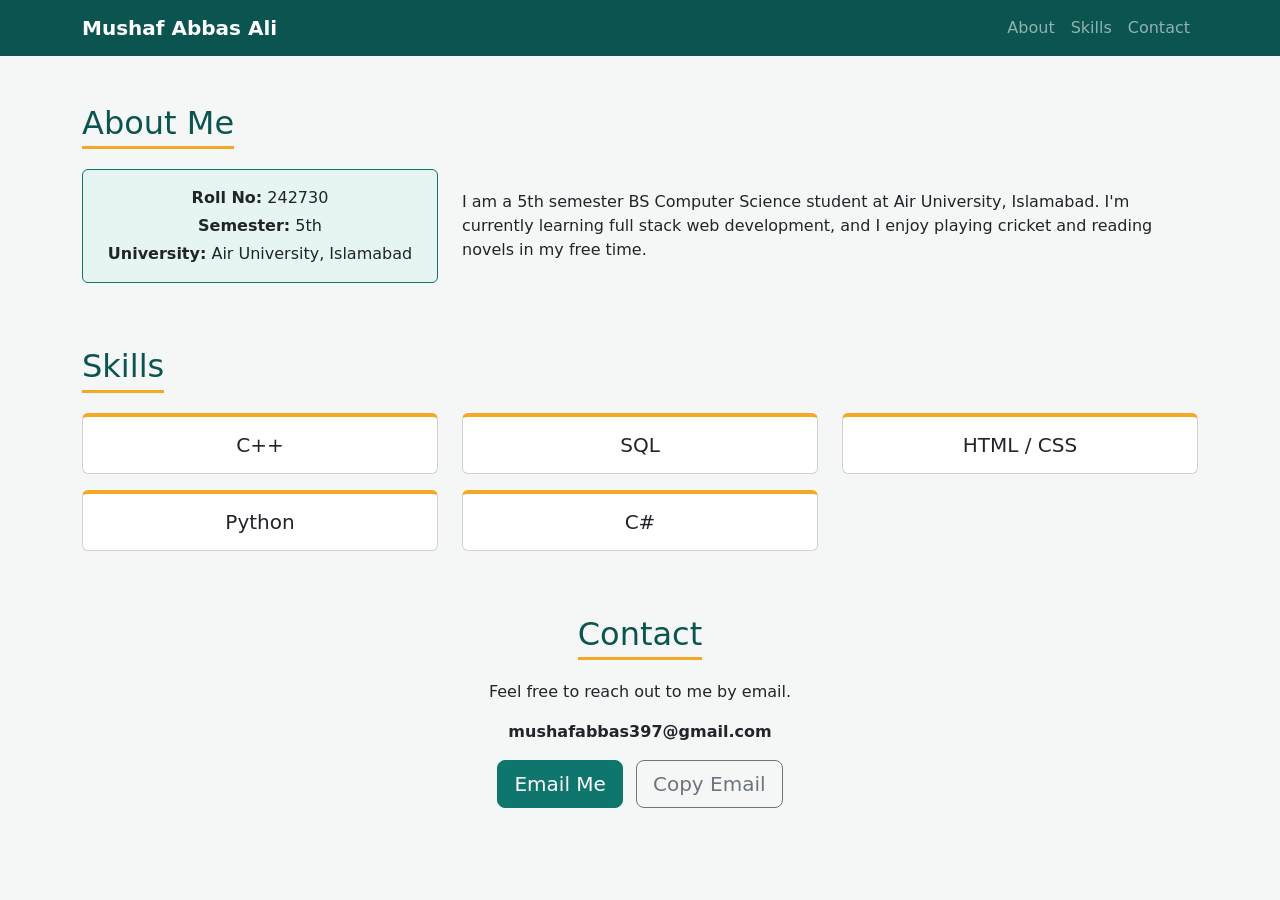
==== bootstrap-demo.html @ e4352b51 "Add bootstrap-demo.html with navbar, grid, buttons, and cards" ====
<!DOCTYPE html>
<html lang="en">
<head>
  <meta charset="UTF-8">
  <meta name="viewport" content="width=device-width, initial-scale=1.0">
  <title>Mushaf Abbas Ali - Portfolio</title>
  <link href="https://cdn.jsdelivr.net/npm/bootstrap@5.3.3/dist/css/bootstrap.min.css" rel="stylesheet">
  <style>
    :root {
      --brand: #0f766e;
      --brand-dark: #0b5450;
      --accent: #f4a825;
    }
    body {
      background-color: #f4f7f6;
    }
    .navbar {
      background-color: var(--brand-dark) !important;
    }
    .navbar .nav-link:hover {
      color: var(--accent) !important;
    }
    section h2 {
      color: var(--brand-dark);
      display: inline-block;
      border-bottom: 3px solid var(--accent);
      padding-bottom: 4px;
      margin-bottom: 20px;
    }
    .about-box {
      background-color: #e6f4f2;
      border: 1px solid var(--brand);
    }
    .skill-card {
      border-top: 4px solid var(--accent);
    }
    .skill-card:nth-child(3n+2) {
      border-top-color: var(--brand);
    }
    .skill-card:nth-child(3n) {
      border-top-color: #b25dcb;
    }
    .btn-brand {
      background-color: var(--brand);
      border-color: var(--brand);
      color: #fff;
    }
    .btn-brand:hover {
      background-color: var(--brand-dark);
      border-color: var(--brand-dark);
      color: #fff;
    }
  </style>
</head>
<body>

  <!-- Navbar -->
  <nav class="navbar navbar-expand-lg navbar-dark">
    <div class="container">
      <a class="navbar-brand fw-bold" href="#">Mushaf Abbas Ali</a>
      <button class="navbar-toggler" type="button" data-bs-toggle="collapse" data-bs-target="#navbarNav">
        <span class="navbar-toggler-icon"></span>
      </button>
      <div class="collapse navbar-collapse" id="navbarNav">
        <ul class="navbar-nav ms-auto">
          <li class="nav-item"><a class="nav-link" href="#about">About</a></li>
          <li class="nav-item"><a class="nav-link" href="#skills">Skills</a></li>
          <li class="nav-item"><a class="nav-link" href="#contact">Contact</a></li>
        </ul>
      </div>
    </div>
  </nav>

  <div class="container mt-5">

    <!-- About Me section using the grid system -->
    <section id="about" class="mb-5">
      <h2>About Me</h2>
      <div class="row align-items-center">
        <div class="col-md-4 text-center mb-3">
          <div class="p-3 about-box rounded">
            <p class="mb-1"><strong>Roll No:</strong> 242730</p>
            <p class="mb-1"><strong>Semester:</strong> 5th</p>
            <p class="mb-0"><strong>University:</strong> Air University, Islamabad</p>
          </div>
        </div>
        <div class="col-md-8">
          <p>
            I am a 5th semester BS Computer Science student at Air University,
            Islamabad. I'm currently learning full stack web development, and I
            enjoy playing cricket and reading novels in my free time.
          </p>
        </div>
      </div>
    </section>

    <!-- Skills section using Bootstrap cards -->
    <section id="skills" class="mb-5">
      <h2>Skills</h2>
      <div class="row">
        <div class="col-md-4 mb-3">
          <div class="card skill-card text-center h-100">
            <div class="card-body">
              <h5 class="card-title mb-0">C++</h5>
            </div>
          </div>
        </div>
        <div class="col-md-4 mb-3">
          <div class="card skill-card text-center h-100">
            <div class="card-body">
              <h5 class="card-title mb-0">SQL</h5>
            </div>
          </div>
        </div>
        <div class="col-md-4 mb-3">
          <div class="card skill-card text-center h-100">
            <div class="card-body">
              <h5 class="card-title mb-0">HTML / CSS</h5>
            </div>
          </div>
        </div>
        <div class="col-md-4 mb-3">
          <div class="card skill-card text-center h-100">
            <div class="card-body">
              <h5 class="card-title mb-0">Python</h5>
            </div>
          </div>
        </div>
        <div class="col-md-4 mb-3">
          <div class="card skill-card text-center h-100">
            <div class="card-body">
              <h5 class="card-title mb-0">C#</h5>
            </div>
          </div>
        </div>
      </div>
    </section>

    <!-- Contact section with a styled button linking to email -->
    <section id="contact" class="mb-5 text-center">
      <h2>Contact</h2>
      <p>Feel free to reach out to me by email.</p>
      <p class="fw-semibold">mushafabbas397@gmail.com</p>
      <a href="mailto:mushafabbas397@gmail.com" class="btn btn-brand btn-lg me-2">Email Me</a>
      <button type="button" class="btn btn-outline-secondary btn-lg" onclick="copyEmail()">Copy Email</button>
      <p id="copyMsg" class="text-success mt-2" style="display:none;">Email copied to clipboard!</p>
    </section>

  </div>

  <script src="https://cdn.jsdelivr.net/npm/bootstrap@5.3.3/dist/js/bootstrap.bundle.min.js"></script>
  <script>
    function copyEmail() {
      navigator.clipboard.writeText('mushafabbas397@gmail.com').then(function () {
        var msg = document.getElementById('copyMsg');
        msg.style.display = 'block';
        setTimeout(function () {
          msg.style.display = 'none';
        }, 2000);
      });
    }
  </script>
</body>
</html>
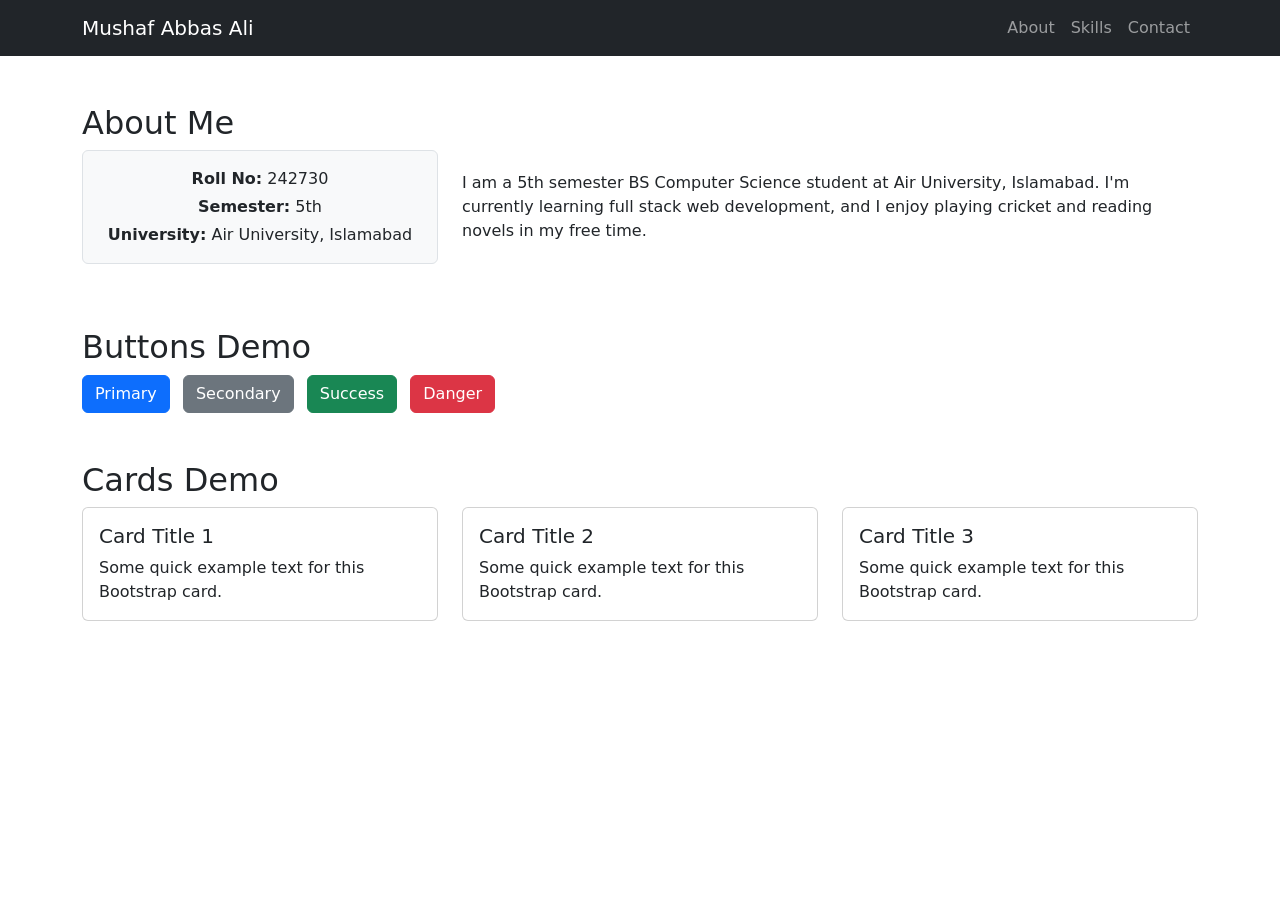
==== commit 9075dbf9: "Extend bootstrap-demo into portfolio: personalize navbar and add About Me section using grid" ====
--- a/bootstrap-demo.html
+++ b/bootstrap-demo.html
@@ -5,59 +5,13 @@
   <meta name="viewport" content="width=device-width, initial-scale=1.0">
   <title>Mushaf Abbas Ali - Portfolio</title>
   <link href="https://cdn.jsdelivr.net/npm/bootstrap@5.3.3/dist/css/bootstrap.min.css" rel="stylesheet">
-  <style>
-    :root {
-      --brand: #0f766e;
-      --brand-dark: #0b5450;
-      --accent: #f4a825;
-    }
-    body {
-      background-color: #f4f7f6;
-    }
-    .navbar {
-      background-color: var(--brand-dark) !important;
-    }
-    .navbar .nav-link:hover {
-      color: var(--accent) !important;
-    }
-    section h2 {
-      color: var(--brand-dark);
-      display: inline-block;
-      border-bottom: 3px solid var(--accent);
-      padding-bottom: 4px;
-      margin-bottom: 20px;
-    }
-    .about-box {
-      background-color: #e6f4f2;
-      border: 1px solid var(--brand);
-    }
-    .skill-card {
-      border-top: 4px solid var(--accent);
-    }
-    .skill-card:nth-child(3n+2) {
-      border-top-color: var(--brand);
-    }
-    .skill-card:nth-child(3n) {
-      border-top-color: #b25dcb;
-    }
-    .btn-brand {
-      background-color: var(--brand);
-      border-color: var(--brand);
-      color: #fff;
-    }
-    .btn-brand:hover {
-      background-color: var(--brand-dark);
-      border-color: var(--brand-dark);
-      color: #fff;
-    }
-  </style>
 </head>
 <body>
 
   <!-- Navbar -->
-  <nav class="navbar navbar-expand-lg navbar-dark">
+  <nav class="navbar navbar-expand-lg navbar-dark bg-dark">
     <div class="container">
-      <a class="navbar-brand fw-bold" href="#">Mushaf Abbas Ali</a>
+      <a class="navbar-brand" href="#">Mushaf Abbas Ali</a>
       <button class="navbar-toggler" type="button" data-bs-toggle="collapse" data-bs-target="#navbarNav">
         <span class="navbar-toggler-icon"></span>
       </button>
@@ -78,7 +32,7 @@
       <h2>About Me</h2>
       <div class="row align-items-center">
         <div class="col-md-4 text-center mb-3">
-          <div class="p-3 about-box rounded">
+          <div class="p-3 bg-light border rounded">
             <p class="mb-1"><strong>Roll No:</strong> 242730</p>
             <p class="mb-1"><strong>Semester:</strong> 5th</p>
             <p class="mb-0"><strong>University:</strong> Air University, Islamabad</p>
@@ -94,71 +48,46 @@
       </div>
     </section>
 
-    <!-- Skills section using Bootstrap cards -->
-    <section id="skills" class="mb-5">
-      <h2>Skills</h2>
-      <div class="row">
-        <div class="col-md-4 mb-3">
-          <div class="card skill-card text-center h-100">
-            <div class="card-body">
-              <h5 class="card-title mb-0">C++</h5>
-            </div>
-          </div>
-        </div>
-        <div class="col-md-4 mb-3">
-          <div class="card skill-card text-center h-100">
-            <div class="card-body">
-              <h5 class="card-title mb-0">SQL</h5>
-            </div>
-          </div>
-        </div>
-        <div class="col-md-4 mb-3">
-          <div class="card skill-card text-center h-100">
-            <div class="card-body">
-              <h5 class="card-title mb-0">HTML / CSS</h5>
-            </div>
-          </div>
-        </div>
-        <div class="col-md-4 mb-3">
-          <div class="card skill-card text-center h-100">
-            <div class="card-body">
-              <h5 class="card-title mb-0">Python</h5>
-            </div>
-          </div>
-        </div>
-        <div class="col-md-4 mb-3">
-          <div class="card skill-card text-center h-100">
-            <div class="card-body">
-              <h5 class="card-title mb-0">C#</h5>
-            </div>
+    <!-- Buttons demo (still here from the lab file, to be replaced next commit) -->
+    <h2>Buttons Demo</h2>
+    <div class="mb-5">
+      <button class="btn btn-primary me-2">Primary</button>
+      <button class="btn btn-secondary me-2">Secondary</button>
+      <button class="btn btn-success me-2">Success</button>
+      <button class="btn btn-danger">Danger</button>
+    </div>
+
+    <!-- Cards demo (still here from the lab file, to be replaced next commit) -->
+    <h2>Cards Demo</h2>
+    <div class="row mb-5">
+      <div class="col-md-4 mb-3">
+        <div class="card">
+          <div class="card-body">
+            <h5 class="card-title">Card Title 1</h5>
+            <p class="card-text">Some quick example text for this Bootstrap card.</p>
           </div>
         </div>
       </div>
-    </section>
-
-    <!-- Contact section with a styled button linking to email -->
-    <section id="contact" class="mb-5 text-center">
-      <h2>Contact</h2>
-      <p>Feel free to reach out to me by email.</p>
-      <p class="fw-semibold">mushafabbas397@gmail.com</p>
-      <a href="mailto:mushafabbas397@gmail.com" class="btn btn-brand btn-lg me-2">Email Me</a>
-      <button type="button" class="btn btn-outline-secondary btn-lg" onclick="copyEmail()">Copy Email</button>
-      <p id="copyMsg" class="text-success mt-2" style="display:none;">Email copied to clipboard!</p>
-    </section>
+      <div class="col-md-4 mb-3">
+        <div class="card">
+          <div class="card-body">
+            <h5 class="card-title">Card Title 2</h5>
+            <p class="card-text">Some quick example text for this Bootstrap card.</p>
+          </div>
+        </div>
+      </div>
+      <div class="col-md-4 mb-3">
+        <div class="card">
+          <div class="card-body">
+            <h5 class="card-title">Card Title 3</h5>
+            <p class="card-text">Some quick example text for this Bootstrap card.</p>
+          </div>
+        </div>
+      </div>
+    </div>
 
   </div>
 
   <script src="https://cdn.jsdelivr.net/npm/bootstrap@5.3.3/dist/js/bootstrap.bundle.min.js"></script>
-  <script>
-    function copyEmail() {
-      navigator.clipboard.writeText('mushafabbas397@gmail.com').then(function () {
-        var msg = document.getElementById('copyMsg');
-        msg.style.display = 'block';
-        setTimeout(function () {
-          msg.style.display = 'none';
-        }, 2000);
-      });
-    }
-  </script>
 </body>
 </html>
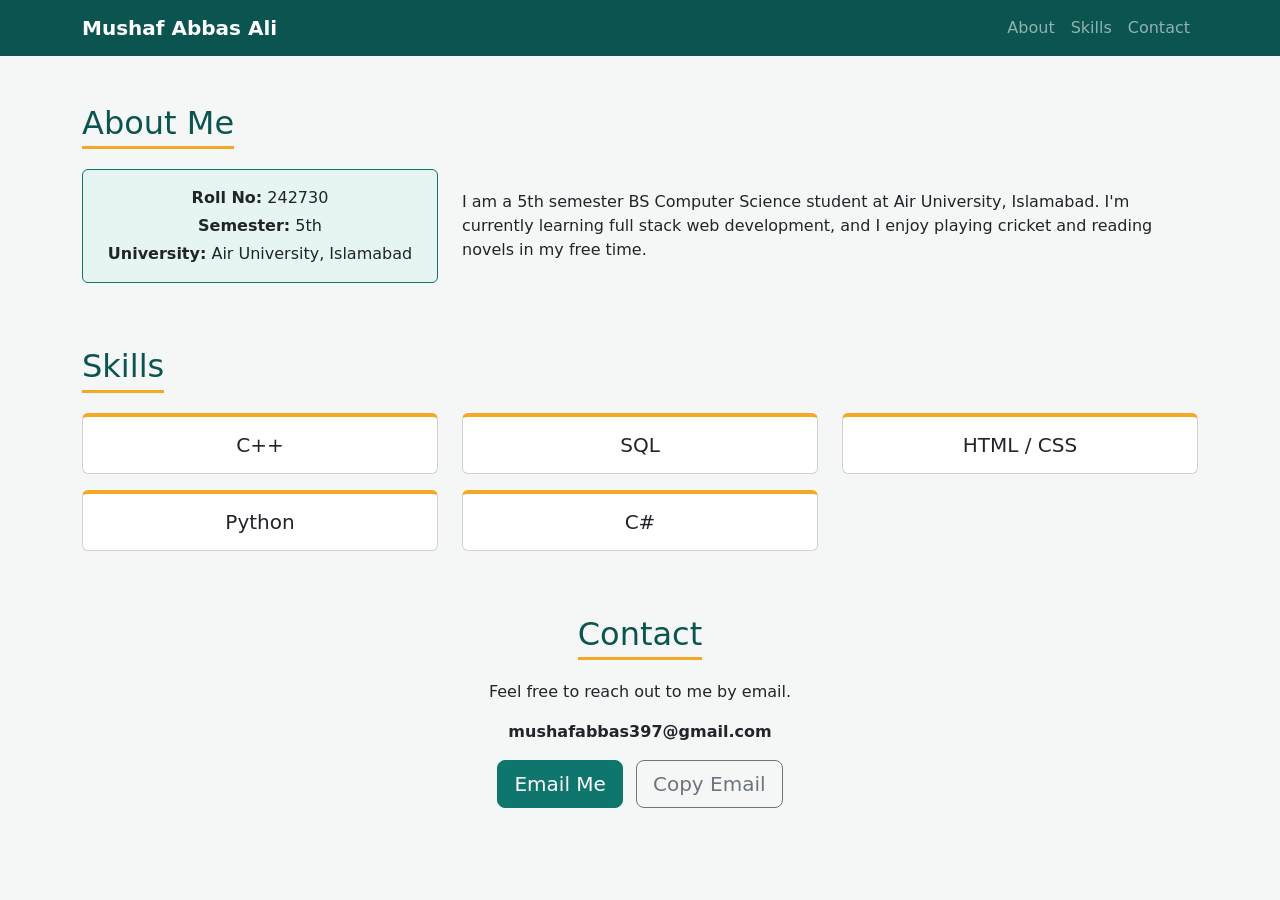
==== commit 87e6baf6: "Add Skills cards, Contact section, and colorful custom styling" ====
--- a/bootstrap-demo.html
+++ b/bootstrap-demo.html
@@ -5,13 +5,59 @@
   <meta name="viewport" content="width=device-width, initial-scale=1.0">
   <title>Mushaf Abbas Ali - Portfolio</title>
   <link href="https://cdn.jsdelivr.net/npm/bootstrap@5.3.3/dist/css/bootstrap.min.css" rel="stylesheet">
+  <style>
+    :root {
+      --brand: #0f766e;
+      --brand-dark: #0b5450;
+      --accent: #f4a825;
+    }
+    body {
+      background-color: #f4f7f6;
+    }
+    .navbar {
+      background-color: var(--brand-dark) !important;
+    }
+    .navbar .nav-link:hover {
+      color: var(--accent) !important;
+    }
+    section h2 {
+      color: var(--brand-dark);
+      display: inline-block;
+      border-bottom: 3px solid var(--accent);
+      padding-bottom: 4px;
+      margin-bottom: 20px;
+    }
+    .about-box {
+      background-color: #e6f4f2;
+      border: 1px solid var(--brand);
+    }
+    .skill-card {
+      border-top: 4px solid var(--accent);
+    }
+    .skill-card:nth-child(3n+2) {
+      border-top-color: var(--brand);
+    }
+    .skill-card:nth-child(3n) {
+      border-top-color: #b25dcb;
+    }
+    .btn-brand {
+      background-color: var(--brand);
+      border-color: var(--brand);
+      color: #fff;
+    }
+    .btn-brand:hover {
+      background-color: var(--brand-dark);
+      border-color: var(--brand-dark);
+      color: #fff;
+    }
+  </style>
 </head>
 <body>
 
   <!-- Navbar -->
-  <nav class="navbar navbar-expand-lg navbar-dark bg-dark">
+  <nav class="navbar navbar-expand-lg navbar-dark">
     <div class="container">
-      <a class="navbar-brand" href="#">Mushaf Abbas Ali</a>
+      <a class="navbar-brand fw-bold" href="#">Mushaf Abbas Ali</a>
       <button class="navbar-toggler" type="button" data-bs-toggle="collapse" data-bs-target="#navbarNav">
         <span class="navbar-toggler-icon"></span>
       </button>
@@ -32,7 +78,7 @@
       <h2>About Me</h2>
       <div class="row align-items-center">
         <div class="col-md-4 text-center mb-3">
-          <div class="p-3 bg-light border rounded">
+          <div class="p-3 about-box rounded">
             <p class="mb-1"><strong>Roll No:</strong> 242730</p>
             <p class="mb-1"><strong>Semester:</strong> 5th</p>
             <p class="mb-0"><strong>University:</strong> Air University, Islamabad</p>
@@ -48,46 +94,71 @@
       </div>
     </section>
 
-    <!-- Buttons demo (still here from the lab file, to be replaced next commit) -->
-    <h2>Buttons Demo</h2>
-    <div class="mb-5">
-      <button class="btn btn-primary me-2">Primary</button>
-      <button class="btn btn-secondary me-2">Secondary</button>
-      <button class="btn btn-success me-2">Success</button>
-      <button class="btn btn-danger">Danger</button>
-    </div>
-
-    <!-- Cards demo (still here from the lab file, to be replaced next commit) -->
-    <h2>Cards Demo</h2>
-    <div class="row mb-5">
-      <div class="col-md-4 mb-3">
-        <div class="card">
-          <div class="card-body">
-            <h5 class="card-title">Card Title 1</h5>
-            <p class="card-text">Some quick example text for this Bootstrap card.</p>
+    <!-- Skills section using Bootstrap cards -->
+    <section id="skills" class="mb-5">
+      <h2>Skills</h2>
+      <div class="row">
+        <div class="col-md-4 mb-3">
+          <div class="card skill-card text-center h-100">
+            <div class="card-body">
+              <h5 class="card-title mb-0">C++</h5>
+            </div>
+          </div>
+        </div>
+        <div class="col-md-4 mb-3">
+          <div class="card skill-card text-center h-100">
+            <div class="card-body">
+              <h5 class="card-title mb-0">SQL</h5>
+            </div>
+          </div>
+        </div>
+        <div class="col-md-4 mb-3">
+          <div class="card skill-card text-center h-100">
+            <div class="card-body">
+              <h5 class="card-title mb-0">HTML / CSS</h5>
+            </div>
+          </div>
+        </div>
+        <div class="col-md-4 mb-3">
+          <div class="card skill-card text-center h-100">
+            <div class="card-body">
+              <h5 class="card-title mb-0">Python</h5>
+            </div>
+          </div>
+        </div>
+        <div class="col-md-4 mb-3">
+          <div class="card skill-card text-center h-100">
+            <div class="card-body">
+              <h5 class="card-title mb-0">C#</h5>
+            </div>
           </div>
         </div>
       </div>
-      <div class="col-md-4 mb-3">
-        <div class="card">
-          <div class="card-body">
-            <h5 class="card-title">Card Title 2</h5>
-            <p class="card-text">Some quick example text for this Bootstrap card.</p>
-          </div>
-        </div>
-      </div>
-      <div class="col-md-4 mb-3">
-        <div class="card">
-          <div class="card-body">
-            <h5 class="card-title">Card Title 3</h5>
-            <p class="card-text">Some quick example text for this Bootstrap card.</p>
-          </div>
-        </div>
-      </div>
-    </div>
+    </section>
+
+    <!-- Contact section with a styled button linking to email -->
+    <section id="contact" class="mb-5 text-center">
+      <h2>Contact</h2>
+      <p>Feel free to reach out to me by email.</p>
+      <p class="fw-semibold">mushafabbas397@gmail.com</p>
+      <a href="mailto:mushafabbas397@gmail.com" class="btn btn-brand btn-lg me-2">Email Me</a>
+      <button type="button" class="btn btn-outline-secondary btn-lg" onclick="copyEmail()">Copy Email</button>
+      <p id="copyMsg" class="text-success mt-2" style="display:none;">Email copied to clipboard!</p>
+    </section>
 
   </div>
 
   <script src="https://cdn.jsdelivr.net/npm/bootstrap@5.3.3/dist/js/bootstrap.bundle.min.js"></script>
+  <script>
+    function copyEmail() {
+      navigator.clipboard.writeText('mushafabbas397@gmail.com').then(function () {
+        var msg = document.getElementById('copyMsg');
+        msg.style.display = 'block';
+        setTimeout(function () {
+          msg.style.display = 'none';
+        }, 2000);
+      });
+    }
+  </script>
 </body>
 </html>
